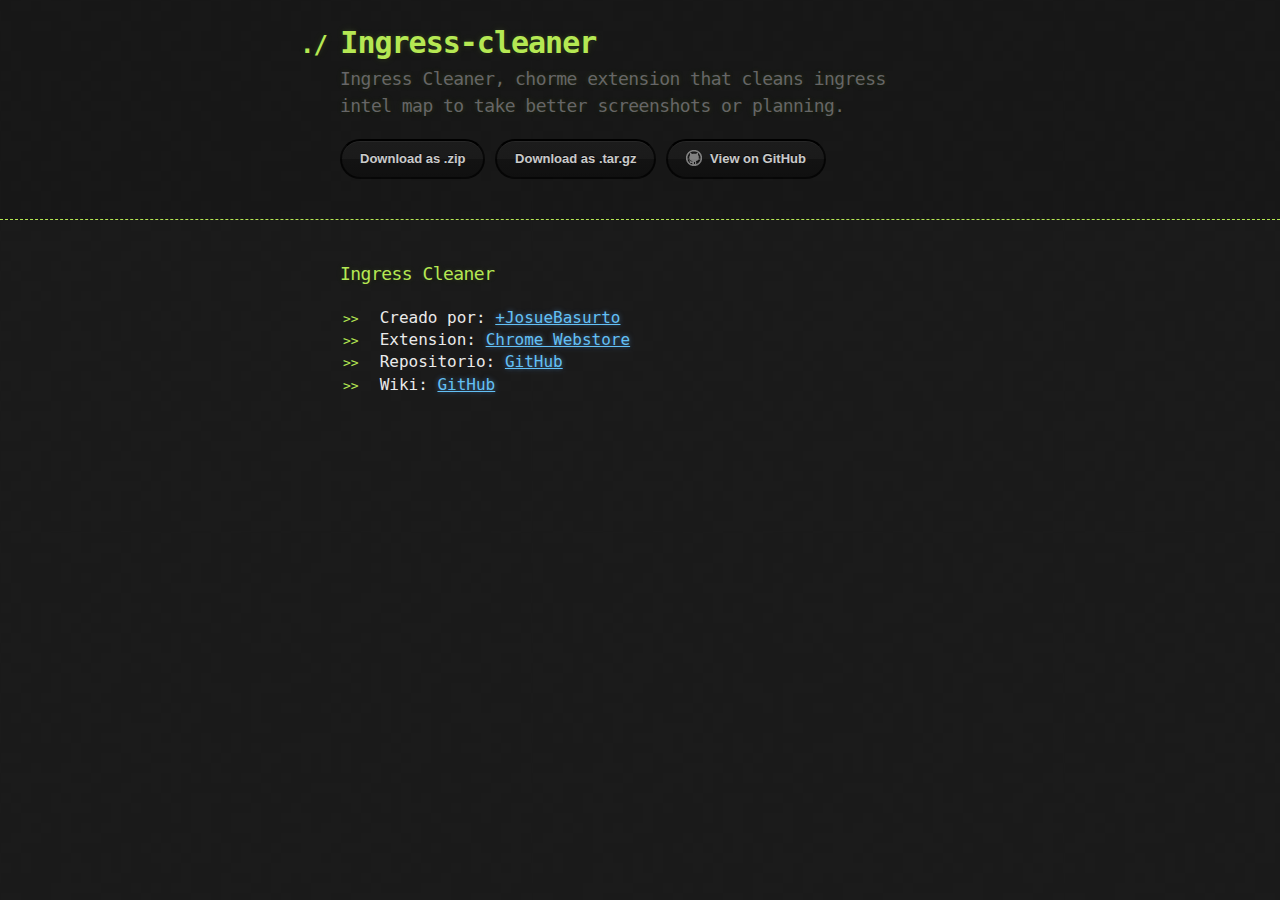
==== index.html @ 624847eb "Create gh-pages branch via GitHub" ====
<!DOCTYPE html>
<html>
  <head>
    <meta charset='utf-8'>
    <meta http-equiv="X-UA-Compatible" content="chrome=1">

    <link rel="stylesheet" type="text/css" href="stylesheets/stylesheet.css" media="screen" />
    <link rel="stylesheet" type="text/css" href="stylesheets/pygment_trac.css" media="screen" />
    <link rel="stylesheet" type="text/css" href="stylesheets/print.css" media="print" />

    <title>Ingress-cleaner by josuebasurto</title>
  </head>

  <body>

    <header>
      <div class="container">
        <h1>Ingress-cleaner</h1>
        <h2>Ingress Cleaner, chorme extension that cleans ingress intel map to take better screenshots or planning.</h2>

        <section id="downloads">
          <a href="https://github.com/josuebasurto/Ingress-Cleaner/zipball/master" class="btn">Download as .zip</a>
          <a href="https://github.com/josuebasurto/Ingress-Cleaner/tarball/master" class="btn">Download as .tar.gz</a>
          <a href="https://github.com/josuebasurto/Ingress-Cleaner" class="btn btn-github"><span class="icon"></span>View on GitHub</a>
        </section>
      </div>
    </header>

    <div class="container">
      <section id="main_content">
        <h3>
<a name="ingress-cleaner" class="anchor" href="#ingress-cleaner"><span class="octicon octicon-link"></span></a>Ingress Cleaner</h3>

<ul>
<li>Creado por: <a href="https://plus.google.com/+JosueBasurto">+JosueBasurto</a>
</li>
<li>Extension: <a href="https://chrome.google.com/webstore/detail/ingress-cleaner/njmdbljpnndjedbmafaplkebhnheghob?utm_source=chrome-ntp-icon">Chrome Webstore</a>
</li>
<li>Repositorio: <a href="https://github.com/josuebasurto/Ingress-Cleaner">GitHub</a>
</li>
<li>Wiki: <a href="https://github.com/josuebasurto/Ingress-Cleaner/wiki/">GitHub</a>
</li>
</ul>
      </section>
    </div>

    
  </body>
</html>
---- stylesheets/stylesheet.css ----
body {
  margin: 0;
  padding: 0;
  background: #151515 url("../images/bkg.png") 0 0;
  color: #eaeaea;
  font: 16px;
  line-height: 1.5;
  font-family: Monaco, "Bitstream Vera Sans Mono", "Lucida Console", Terminal, monospace;
}

/* General & 'Reset' Stuff */

.container {
  width: 90%;
  max-width: 600px;
  margin: 0 auto;
}

section {
  display: block;
  margin: 0 0 20px 0;
}

h1, h2, h3, h4, h5, h6 {
  margin: 0 0 20px;
}

li {
  line-height: 1.4 ;
}

/* Header, <header>
   header   - container
   h1       - project name
   h2       - project description
*/

header {
  background: rgba(0, 0, 0, 0.1);
  width: 100%;
  border-bottom: 1px dashed #b5e853;
  padding: 20px 0;
  margin: 0 0 40px 0;
}

header h1 {
  font-size: 30px;
  line-height: 1.5;
  margin: 0 0 0 -40px;
  font-weight: bold;
  font-family: Monaco, "Bitstream Vera Sans Mono", "Lucida Console", Terminal, monospace;
  color: #b5e853;
  text-shadow: 0 1px 1px rgba(0, 0, 0, 0.1),
               0 0 5px rgba(181, 232, 83, 0.1),
               0 0 10px rgba(181, 232, 83, 0.1);
  letter-spacing: -1px;
  -webkit-font-smoothing: antialiased;
}

header h1:before {
  content: "./ ";
  font-size: 24px;
}

header h2 {
  font-size: 18px;
  font-weight: 300;
  color: #666;
}

#downloads .btn {
  display: inline-block;
  text-align: center;
  margin: 0;
}

/* Main Content
*/

#main_content {
  width: 100%;
  -webkit-font-smoothing: antialiased;
}
section img {
  max-width: 100%
}

h1, h2, h3, h4, h5, h6 {
  font-weight: normal;
  font-family: Monaco, "Bitstream Vera Sans Mono", "Lucida Console", Terminal, monospace;
  color: #b5e853;
  letter-spacing: -0.03em;
  text-shadow: 0 1px 1px rgba(0, 0, 0, 0.1),
               0 0 5px rgba(181, 232, 83, 0.1),
               0 0 10px rgba(181, 232, 83, 0.1);
}

#main_content h1 {
  font-size: 30px;
}

#main_content h2 {
  font-size: 24px;
}

#main_content h3 {
  font-size: 18px;
}

#main_content h4 {
  font-size: 14px;
}

#main_content h5 {
  font-size: 12px;
  text-transform: uppercase;
  margin: 0 0 5px 0;
}

#main_content h6 {
  font-size: 12px;
  text-transform: uppercase;
  color: #999;
  margin: 0 0 5px 0;
}

dt {
  font-style: italic;
  font-weight: bold;
}

ul li {
  list-style: none;
}

ul li:before {
  content: ">>";
  font-family: Monaco, "Bitstream Vera Sans Mono", "Lucida Console", Terminal, monospace;
  font-size: 13px;
  color: #b5e853;
  margin-left: -37px;
  margin-right: 21px;
  line-height: 16px;
}

blockquote {
  color: #aaa;
  padding-left: 10px;
  border-left: 1px dotted #666;
}

pre {
  background: rgba(0, 0, 0, 0.9);
  border: 1px solid rgba(255, 255, 255, 0.15);
  padding: 10px;
  font-size: 14px;
  color: #b5e853;
  border-radius: 2px;
  -moz-border-radius: 2px;
  -webkit-border-radius: 2px;
  text-wrap: normal;
  overflow: auto;
  overflow-y: hidden;
}

table {
  width: 100%;
  margin: 0 0 20px 0;
}

th {
  text-align: left;
  border-bottom: 1px dashed #b5e853;
  padding: 5px 10px;
}

td {
  padding: 5px 10px;
}

hr {
  height: 0;
  border: 0;
  border-bottom: 1px dashed #b5e853;
  color: #b5e853;
}

/* Buttons
*/

.btn {
  display: inline-block;
  background: -webkit-linear-gradient(top, rgba(40, 40, 40, 0.3), rgba(35, 35, 35, 0.3) 50%, rgba(10, 10, 10, 0.3) 50%, rgba(0, 0, 0, 0.3));
  padding: 8px 18px;
  border-radius: 50px;
  border: 2px solid rgba(0, 0, 0, 0.7);
  border-bottom: 2px solid rgba(0, 0, 0, 0.7);
  border-top: 2px solid rgba(0, 0, 0, 1);
  color: rgba(255, 255, 255, 0.8);
  font-family: Helvetica, Arial, sans-serif;
  font-weight: bold;
  font-size: 13px;
  text-decoration: none;
  text-shadow: 0 -1px 0 rgba(0, 0, 0, 0.75);
  box-shadow: inset 0 1px 0 rgba(255, 255, 255, 0.05);
}

.btn:hover {
  background: -webkit-linear-gradient(top, rgba(40, 40, 40, 0.6), rgba(35, 35, 35, 0.6) 50%, rgba(10, 10, 10, 0.8) 50%, rgba(0, 0, 0, 0.8));
}

.btn .icon {
  display: inline-block;
  width: 16px;
  height: 16px;
  margin: 1px 8px 0 0;
  float: left;
}

.btn-github .icon {
  opacity: 0.6;
  background: url("../images/blacktocat.png") 0 0 no-repeat;
}

/* Links
   a, a:hover, a:visited
*/

a {
  color: #63c0f5;
  text-shadow: 0 0 5px rgba(104, 182, 255, 0.5);
}

/* Clearfix */

.cf:before, .cf:after {
  content:"";
  display:table;
}

.cf:after {
  clear:both;
}

.cf {
  zoom:1;
}
---- stylesheets/pygment_trac.css ----
.highlight .c { color: #999988; font-style: italic } /* Comment */
.highlight .err { color: #a61717; background-color: #e3d2d2 } /* Error */
.highlight .k { font-weight: bold } /* Keyword */
.highlight .o { font-weight: bold } /* Operator */
.highlight .cm { color: #999988; font-style: italic } /* Comment.Multiline */
.highlight .cp { color: #999999; font-weight: bold } /* Comment.Preproc */
.highlight .c1 { color: #999988; font-style: italic } /* Comment.Single */
.highlight .cs { color: #999999; font-weight: bold; font-style: italic } /* Comment.Special */
.highlight .gd { color: #000000; background-color: #ffdddd } /* Generic.Deleted */
.highlight .gd .x { color: #000000; background-color: #ffaaaa } /* Generic.Deleted.Specific */
.highlight .ge { font-style: italic } /* Generic.Emph */
.highlight .gr { color: #aa0000 } /* Generic.Error */
.highlight .gh { color: #999999 } /* Generic.Heading */
.highlight .gi { color: #000000; background-color: #ddffdd } /* Generic.Inserted */
.highlight .gi .x { color: #000000; background-color: #aaffaa } /* Generic.Inserted.Specific */
.highlight .go { color: #888888 } /* Generic.Output */
.highlight .gp { color: #555555 } /* Generic.Prompt */
.highlight .gs { font-weight: bold } /* Generic.Strong */
.highlight .gu { color: #800080; font-weight: bold; } /* Generic.Subheading */
.highlight .gt { color: #aa0000 } /* Generic.Traceback */
.highlight .kc { font-weight: bold } /* Keyword.Constant */
.highlight .kd { font-weight: bold } /* Keyword.Declaration */
.highlight .kn { font-weight: bold } /* Keyword.Namespace */
.highlight .kp { font-weight: bold } /* Keyword.Pseudo */
.highlight .kr { font-weight: bold } /* Keyword.Reserved */
.highlight .kt { color: #445588; font-weight: bold } /* Keyword.Type */
.highlight .m { color: #009999 } /* Literal.Number */
.highlight .s { color: #d14 } /* Literal.String */
.highlight .na { color: #008080 } /* Name.Attribute */
.highlight .nb { color: #0086B3 } /* Name.Builtin */
.highlight .nc { color: #445588; font-weight: bold } /* Name.Class */
.highlight .no { color: #008080 } /* Name.Constant */
.highlight .ni { color: #800080 } /* Name.Entity */
.highlight .ne { color: #990000; font-weight: bold } /* Name.Exception */
.highlight .nf { color: #990000; font-weight: bold } /* Name.Function */
.highlight .nn { color: #555555 } /* Name.Namespace */
.highlight .nt { color: #CBDFFF } /* Name.Tag */
.highlight .nv { color: #008080 } /* Name.Variable */
.highlight .ow { font-weight: bold } /* Operator.Word */
.highlight .w { color: #bbbbbb } /* Text.Whitespace */
.highlight .mf { color: #009999 } /* Literal.Number.Float */
.highlight .mh { color: #009999 } /* Literal.Number.Hex */
.highlight .mi { color: #009999 } /* Literal.Number.Integer */
.highlight .mo { color: #009999 } /* Literal.Number.Oct */
.highlight .sb { color: #d14 } /* Literal.String.Backtick */
.highlight .sc { color: #d14 } /* Literal.String.Char */
.highlight .sd { color: #d14 } /* Literal.String.Doc */
.highlight .s2 { color: #d14 } /* Literal.String.Double */
.highlight .se { color: #d14 } /* Literal.String.Escape */
.highlight .sh { color: #d14 } /* Literal.String.Heredoc */
.highlight .si { color: #d14 } /* Literal.String.Interpol */
.highlight .sx { color: #d14 } /* Literal.String.Other */
.highlight .sr { color: #009926 } /* Literal.String.Regex */
.highlight .s1 { color: #d14 } /* Literal.String.Single */
.highlight .ss { color: #990073 } /* Literal.String.Symbol */
.highlight .bp { color: #999999 } /* Name.Builtin.Pseudo */
.highlight .vc { color: #008080 } /* Name.Variable.Class */
.highlight .vg { color: #008080 } /* Name.Variable.Global */
.highlight .vi { color: #008080 } /* Name.Variable.Instance */
.highlight .il { color: #009999 } /* Literal.Number.Integer.Long */

.type-csharp .highlight .k { color: #0000FF }
.type-csharp .highlight .kt { color: #0000FF }
.type-csharp .highlight .nf { color: #000000; font-weight: normal }
.type-csharp .highlight .nc { color: #2B91AF }
.type-csharp .highlight .nn { color: #000000 }
.type-csharp .highlight .s { color: #A31515 }
.type-csharp .highlight .sc { color: #A31515 }
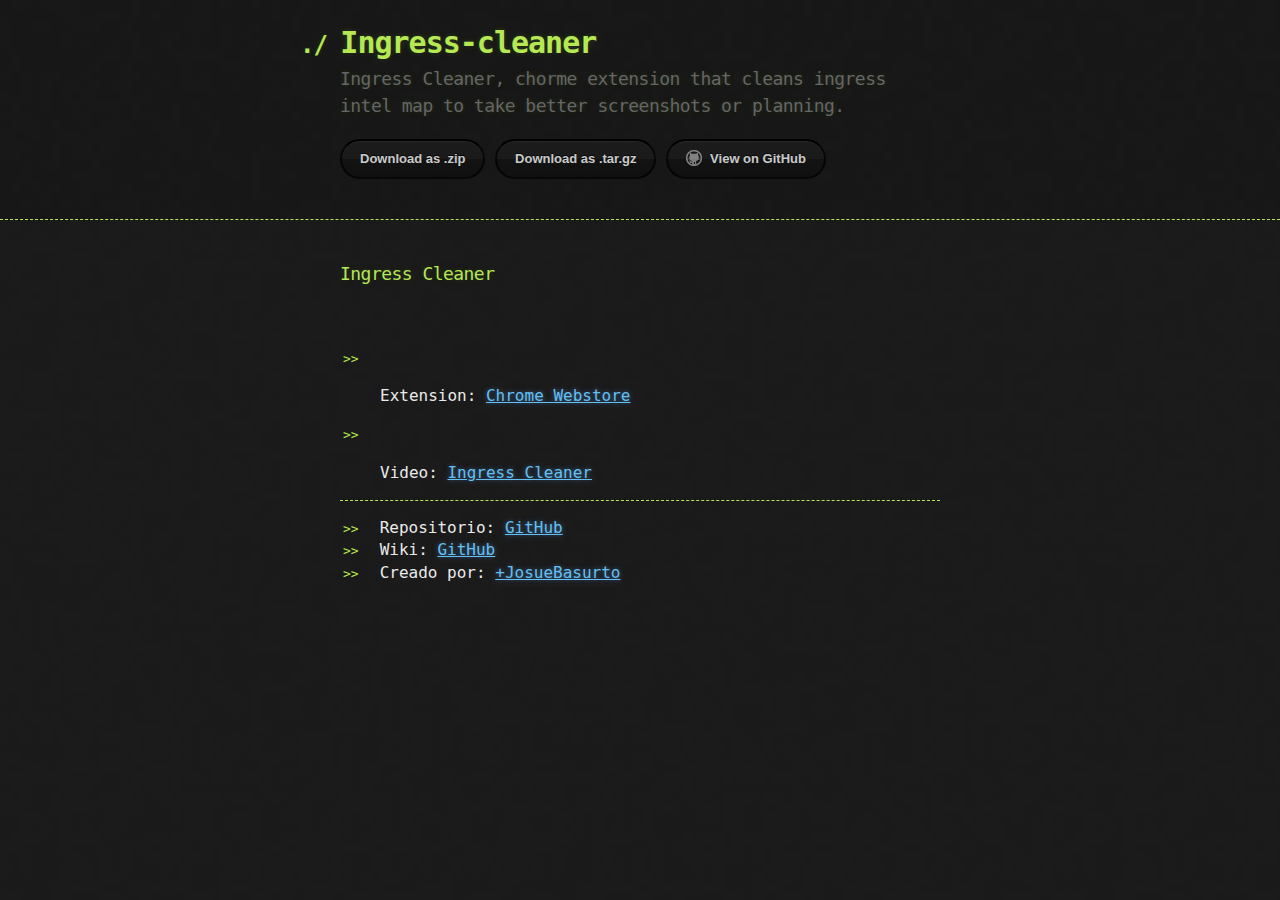
==== commit 4c43bde7: "Create gh-pages branch via GitHub" ====
--- a/index.html
+++ b/index.html
@@ -31,14 +31,17 @@
         <h3>
 <a name="ingress-cleaner" class="anchor" href="#ingress-cleaner"><span class="octicon octicon-link"></span></a>Ingress Cleaner</h3>
 
+<p><img src="https://lh3.googleusercontent.com/whaFvW46BNokVzqww51bIcBj2v59b_qTgLwM7dFGZEkcc2K2RqyuWs50jjH2rk2Ri_kp_WmU6w=s640-h400-e365-rw" alt=""></p>
+
 <ul>
-<li>Creado por: <a href="https://plus.google.com/+JosueBasurto">+JosueBasurto</a>
-</li>
-<li>Extension: <a href="https://chrome.google.com/webstore/detail/ingress-cleaner/njmdbljpnndjedbmafaplkebhnheghob?utm_source=chrome-ntp-icon">Chrome Webstore</a>
-</li>
+<li><p>Extension: <a href="https://chrome.google.com/webstore/detail/ingress-cleaner/njmdbljpnndjedbmafaplkebhnheghob?utm_source=chrome-ntp-icon">Chrome Webstore</a></p></li>
+<li><p>Video: <a href="https://www.youtube.com/watch?v=2d5LsFB9xiU">Ingress Cleaner</a></p></li>
+</ul><hr><ul>
 <li>Repositorio: <a href="https://github.com/josuebasurto/Ingress-Cleaner">GitHub</a>
 </li>
 <li>Wiki: <a href="https://github.com/josuebasurto/Ingress-Cleaner/wiki/">GitHub</a>
+</li>
+<li>Creado por: <a href="https://plus.google.com/+JosueBasurto">+JosueBasurto</a>
 </li>
 </ul>
       </section>
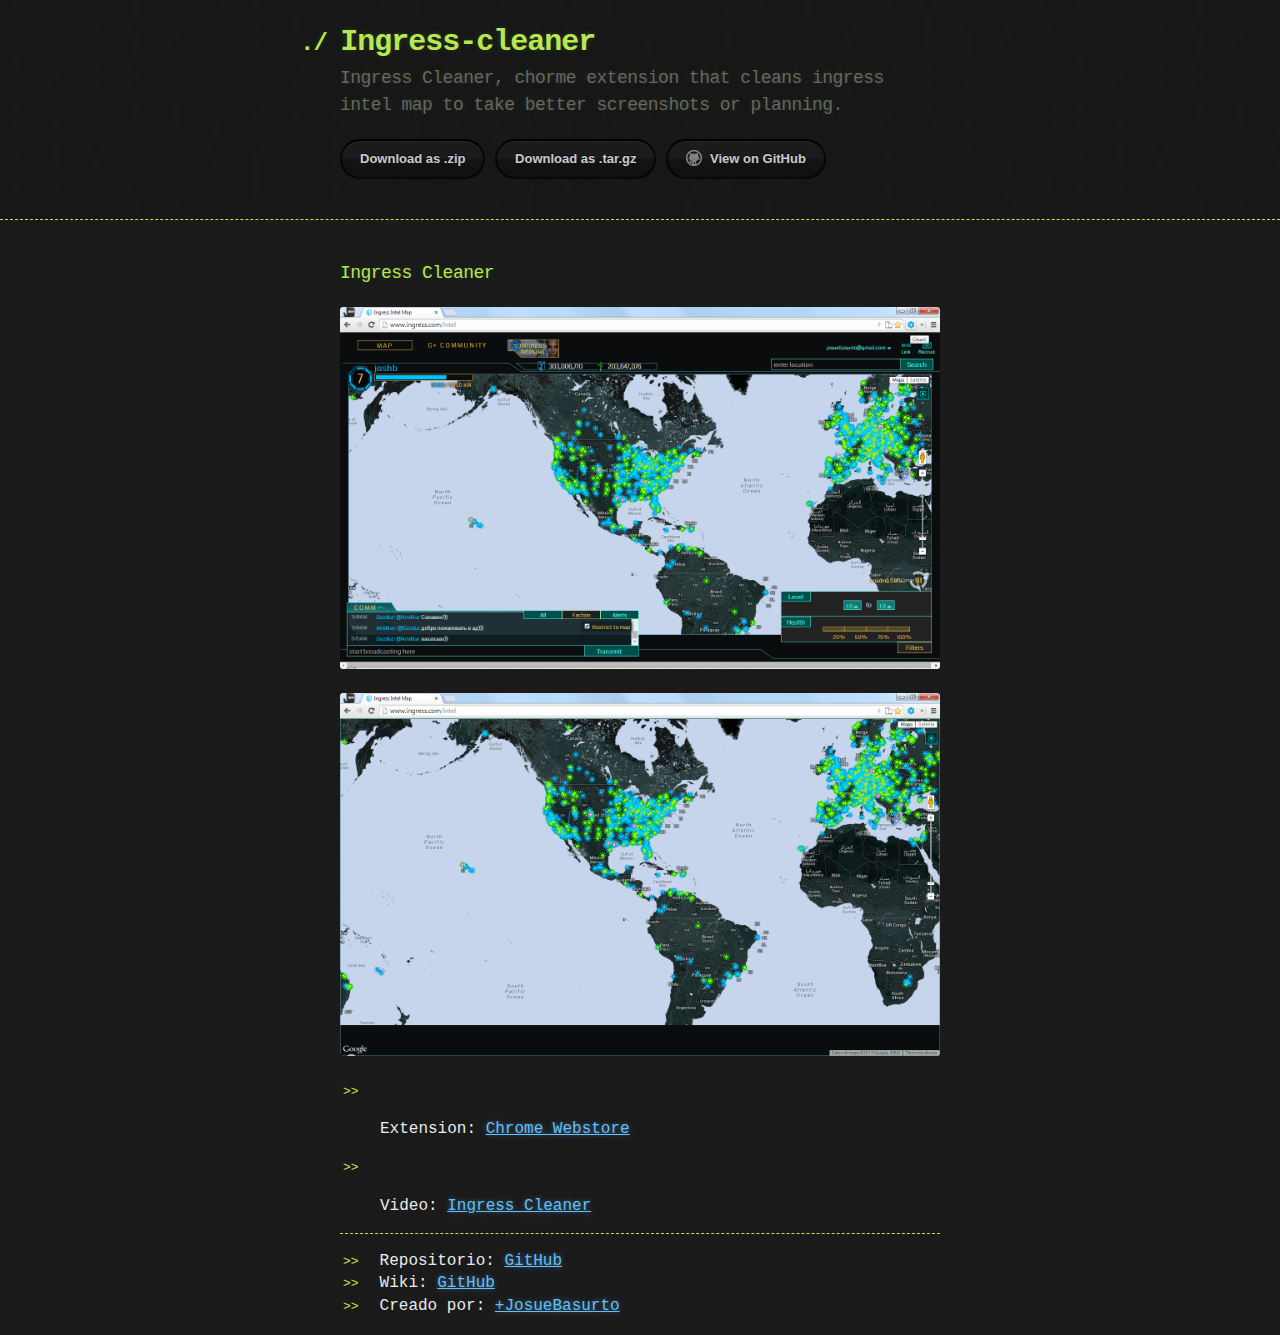
==== commit 2f960256: "Sea agregan screenshots" ====
--- a/index.html
+++ b/index.html
@@ -31,7 +31,8 @@
         <h3>
 <a name="ingress-cleaner" class="anchor" href="#ingress-cleaner"><span class="octicon octicon-link"></span></a>Ingress Cleaner</h3>
 
-<p><img src="https://lh3.googleusercontent.com/whaFvW46BNokVzqww51bIcBj2v59b_qTgLwM7dFGZEkcc2K2RqyuWs50jjH2rk2Ri_kp_WmU6w=s640-h400-e365-rw" alt=""></p>
+<p><img src="../images/before.png" alt=""></p>
+<p><img src="../images/after.png" alt=""></p>
 
 <ul>
 <li><p>Extension: <a href="https://chrome.google.com/webstore/detail/ingress-cleaner/njmdbljpnndjedbmafaplkebhnheghob?utm_source=chrome-ntp-icon">Chrome Webstore</a></p></li>
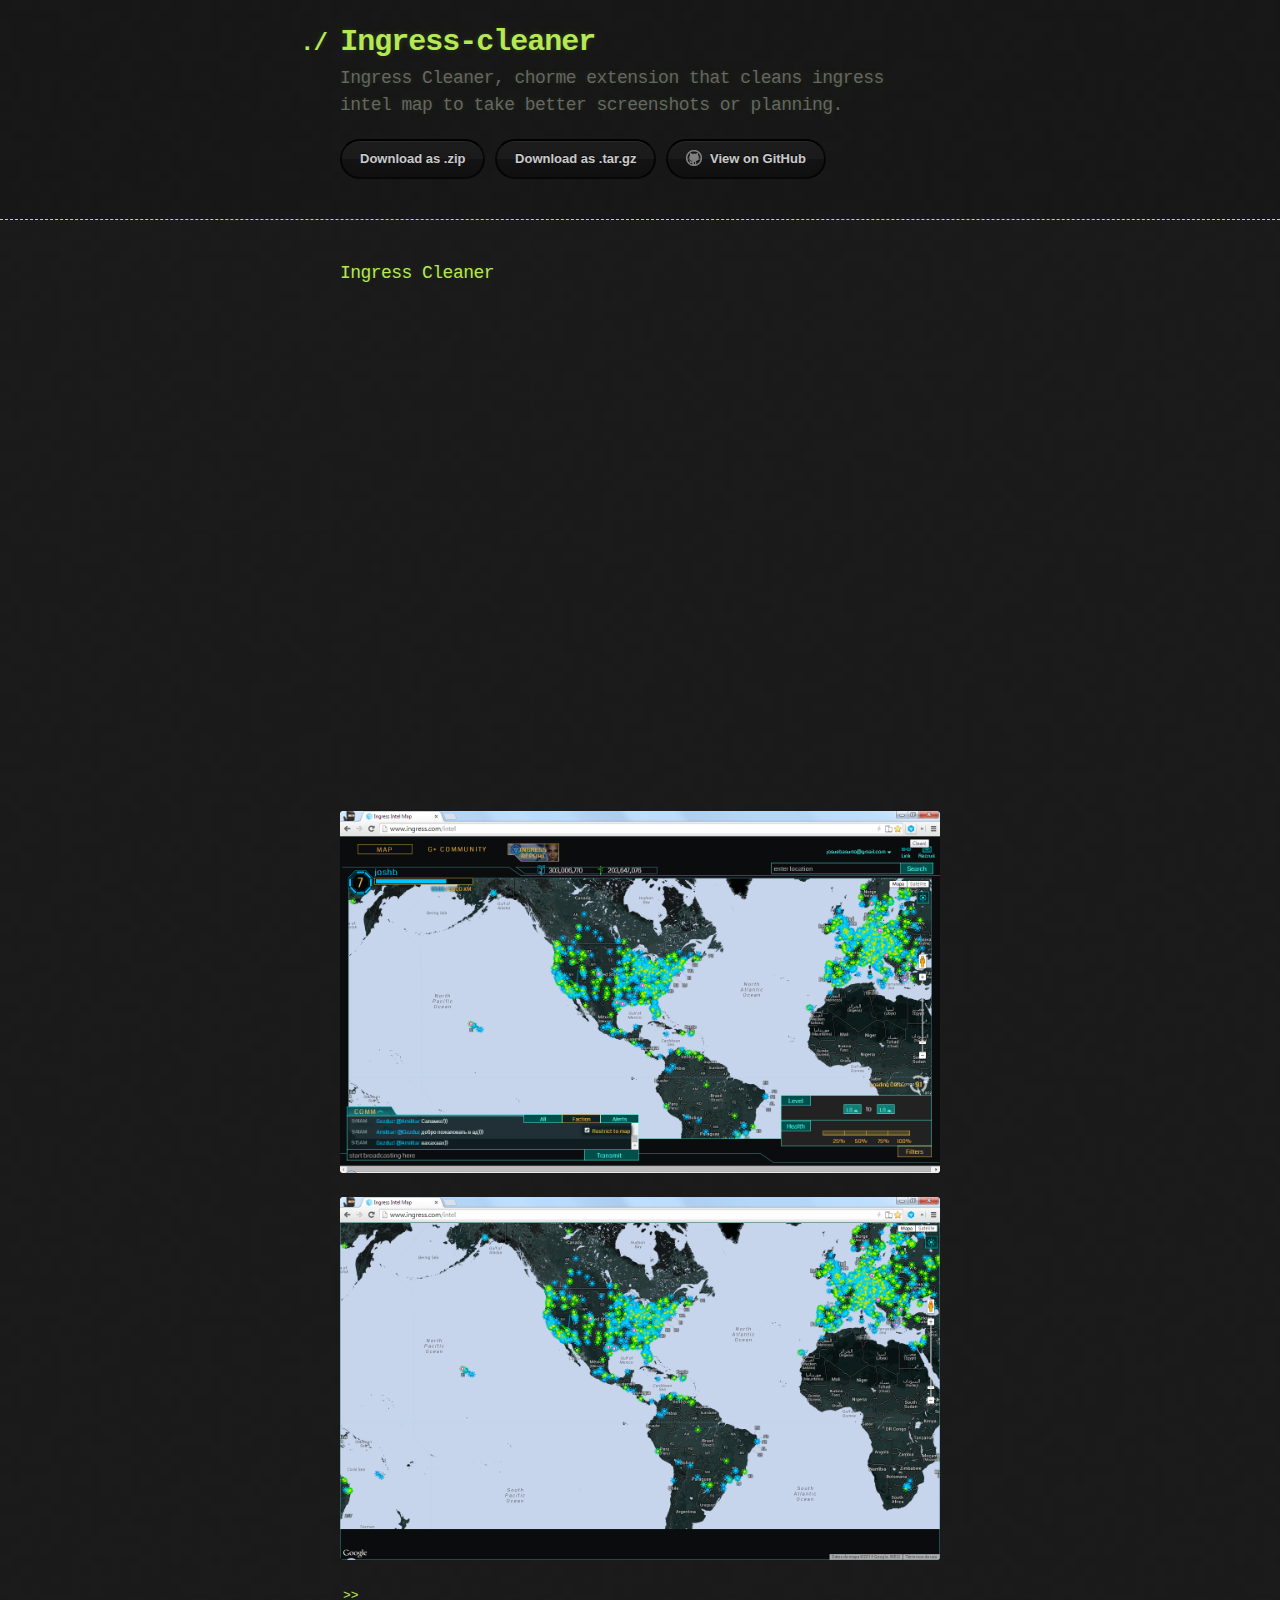
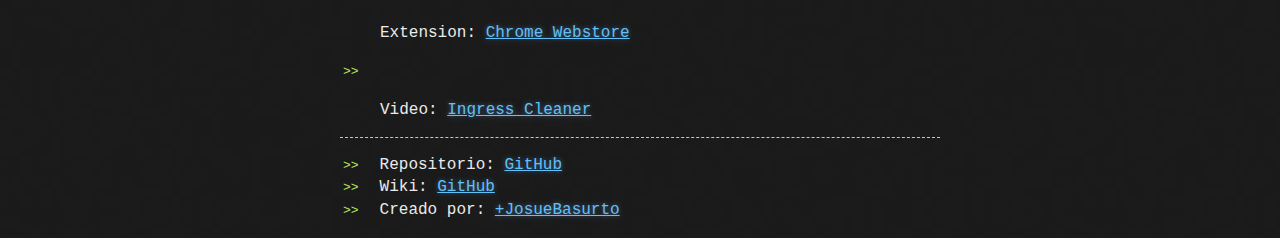
==== commit 9eed81e0: "Update index.html" ====
--- a/index.html
+++ b/index.html
@@ -6,7 +6,9 @@
 
     <link rel="stylesheet" type="text/css" href="stylesheets/stylesheet.css" media="screen" />
     <link rel="stylesheet" type="text/css" href="stylesheets/pygment_trac.css" media="screen" />
-    <link rel="stylesheet" type="text/css" href="stylesheets/print.css" media="print" />
+    <!-- This is not in use 
+    <link rel="stylesheet" type="text/css" href="stylesheets/print.css" media="print" /> 
+    -->
 
     <title>Ingress-cleaner by josuebasurto</title>
   </head>
@@ -30,9 +32,9 @@
       <section id="main_content">
         <h3>
 <a name="ingress-cleaner" class="anchor" href="#ingress-cleaner"><span class="octicon octicon-link"></span></a>Ingress Cleaner</h3>
-
-<p><img src="../images/before.png" alt=""></p>
-<p><img src="../images/after.png" alt=""></p>
+<p><iframe width="853" height="480" src="//www.youtube.com/embed/2d5LsFB9xiU?rel=0" frameborder="0" allowfullscreen></iframe></p>
+<p><img src="./images/before.png" alt=""></p>
+<p><img src="./images/after.png" alt=""></p>
 
 <ul>
 <li><p>Extension: <a href="https://chrome.google.com/webstore/detail/ingress-cleaner/njmdbljpnndjedbmafaplkebhnheghob?utm_source=chrome-ntp-icon">Chrome Webstore</a></p></li>
@@ -50,4 +52,4 @@
 
     
   </body>
-</html>+</html>
